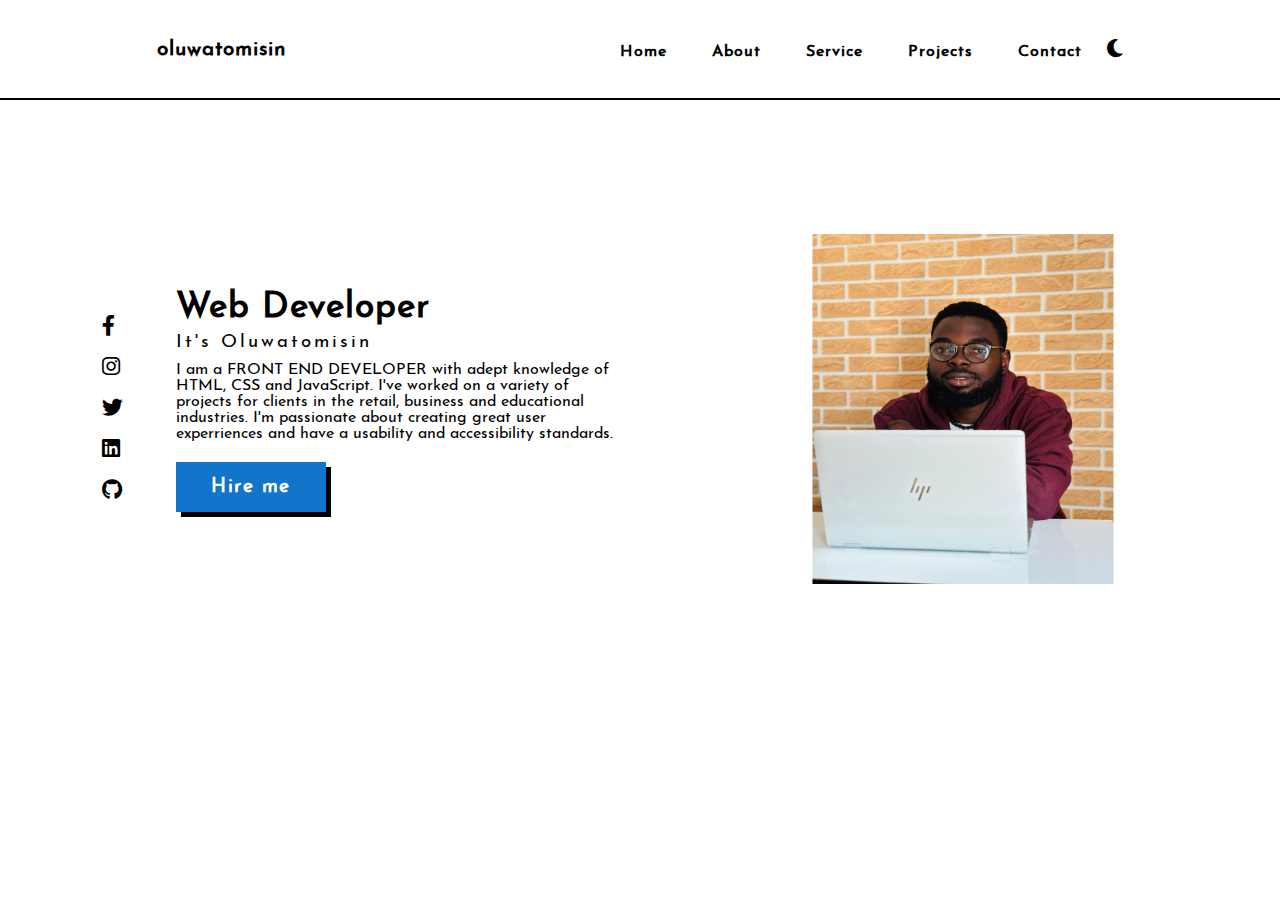
==== index.html @ f88c538b "first commit" ====
<!DOCTYPE html>
<html lang="en">
<head>
    <meta charset="UTF-8">
    <meta http-equiv="X-UA-Compatible" content="IE=edge">
    <meta name="viewport" content="width=device-width, initial-scale=1.0">
    <title>Oluwatomisin | Home</title>

    <link rel="shortcut icon" href="./Images/image-3.JPG" type="image/x-icon">

    <!-----Font Awesome Icons----->
    <link rel="stylesheet" href="./CSS/all.css">
    <link rel="stylesheet" href="./Assets/css/all.css">

    <!-----Custom CSS----->
    <link rel="stylesheet" href="./CSS/style.css">
</head>
<body>
    <div class="container">
        <nav>
            <div class="logo">
                <a href="#">oluwatomisin</a>
            </div>
            <ul>
                <li><a href="./index.html">Home</a></li>
                <li><a href="./about.html">About</a></li>
                <li><a href="#">Service</a></li>
                <li><a href="./project.html">Projects</a></li>
                <li><a href="./contact.html">Contact</a></li>
                <li>
                    <i class="fa-solid fa-moon"></i>
                    <i class="fa-solid fa-sun"></i>
                </li>
            </ul>
            <i class="fa fa-bars"></i>
        </nav>
        <div class="hero">
            <div class="social-icons">
                <div class="icon">
                    <i class="fa-brands fa-facebook-f"></i>
                </div>
                <div class="icon">
                    <i class="fa-brands fa-instagram"></i>
                </div>
                <div class="icon">
                    <i class="fa-brands fa-twitter"></i>
                </div>
                <div class="icon">
                    <i class="fa-brands fa-linkedin"></i>
                </div>
                <div class="icon">
                    <i class="fa-brands fa-github"></i>
                </div>
            </div>
            <div class="contant-wrapper">
                <h1>Web Developer</h1>
                <h3>It's Oluwatomisin</h3>
                <p>
                    I am a FRONT END DEVELOPER with adept knowledge of HTML, CSS and JavaScript.
                    I've worked on a variety of projects for clients in the retail, business and 
                    educational industries. I'm passionate about creating great user experriences and 
                    have a usability and accessibility standards.
                </p>
                <button><a href="./contact.html">Hire me</a></button>
            </div>
            <div class="image">
                <div></div>
                <img src="./Images/main-image.JPG" alt="BM">
            </div>
        </div>
    </div>



    <script src="./JS/main.js"></script>





</body>
</html>
---- CSS/style.css ----
@import url(../CSS/fonts.css);

*{
    margin: 0;
    padding: 0;
    box-sizing: border-box;
    list-style: none;
    text-decoration: none;
    font-family: var(--Josefin);
}
:root{
    /* Colors */
    --sp-color: rgb(17,117,203);
    --primary-color: #fff;
    --secondry-color: #000;

    /* Fonts */
    --Abel: 'Abel', cursive;
    --Anton: 'Anton', cursive;
    --Josefin: 'Josefin', cursive;
    --Lexend: 'Lexend', cursive;
    --Livvic: 'Livvic', cursive;

}

/* Dark Theme */
.dark-theme{
    --sp-color: rgb(226, 135, 6);
    --primary-color: #1e1e1e;
    --secondry-color: #fff;
}

i{
    font-size: 1.3rem;
    color: var(--secondry-color);
    cursor: pointer;
}

.container{
    height: 100%;
    width: 100%;
}

nav{
    min-height: 100px;
    width: 100%;
    display: flex;
    justify-content: space-around;
    align-items: center;
    position: fixed;
    z-index: 99;
    background-color: var(--primary-color);
    border-bottom: 2px solid var(--secondry-color);
}

nav .logo a{
    font-size: 1.3rem;
    font-weight: 600;
    letter-spacing: 1px;
    color: var(--secondry-color);
}

nav ul li{
    display: inline-block;
}

nav ul li a{
    margin: 0 20px;
    font-weight: 600;
    letter-spacing: 1px;
    color: var(--secondry-color);
    transition: .6s;
}

nav ul li:hover a{
    color: var(--sp-color);
}

li .fa-sun{
    display: none;
}
nav .fa-bars{
    display: none;
}

.hero{
    min-height: 689px;
    width: 100%;
    padding: 0 8%;
    padding-top: 8rem;
    display: flex;
    align-items: center;
    justify-content: space-around;
    background-color: var(--primary-color);
}

.social-icons{
    display: flex;
    flex-direction: column;
    width: 5%;
    gap: 20px;
}

.contant-wrapper{
    display: flex;
    flex-direction: column;
    align-items: flex-start;
    width: 55%;
    padding: 0 20px;
    z-index: 11;
}

.contant-wrapper h1{
    margin-bottom: 20px;
    font-size: 2.2rem;
    line-height: 0.5rem;
    font-weight: 700;
    letter-spacing: 1px;
    color: var(--secondry-color);
}

.contant-wrapper p{
    margin: 10px 0;
    margin-bottom: 10px;
    width: 80%;
    color: var(--secondry-color);
}

.contant-wrapper h3{
    letter-spacing: 3px;
    font-weight: 500;
    color: var(--secondry-color);
}

button{
    margin-top: 10px;
    padding: 8px 30px;
    width: 150px;
    height: 50px;
    background-color: var(--sp-color);
    outline: none;
    border: none;
    font-size: 1.2rem;
    font-weight: 600;
    color: var(--primary-color);
    letter-spacing: 1.5px;
    position: relative;
    transition: .6s;
    cursor: pointer;
}

button:after{
    position: absolute;
    content: "";
    height: 100%;
    width: 100%;
    bottom: -5px;
    right: -5px;
    background-color: var(--secondry-color);
    z-index: -1;
}

button:hover{
    background-color: var(--secondry-color);
}

button:hover::after{
    background-color: var(--sp-color);
}

button a{
    text-decoration: none;
    color: var(--primary-color);
}

.image{
    height: 500px;
    background-color: var(--sp-color);
    min-width: 40%;
    display: flex;
    justify-content: center;
    align-items: center;
    position: relative;
    overflow: hidden;
}

.image>div{
    height: 110%;
    width: 110%;
    background-color: var(--primary-color);
    animation: rorate 20s linear infinite;
}

@keyframes rorate{
    100%{
        transform: rotate(-360deg);
    }
}

.image img{
    position: absolute;
    top: 50%;
    left: 50%;
    transform: translate(-50%,-50%);
    height: 70%;
    width: 70%;
}

/*-------About Page------*/
.contant-wrap{
    width: 50%;
    color: var(--secondry-color);
}
.contant-wrap .about-header{
    margin-bottom: 70px;
}


/*-------Contact Page------*/
.form--input{
    display: block;
    width: 100%;
    padding: 0.75rem;
    box-sizing: border-box;
    border-radius: 20px;
    border: 1px solid var(--secondry-color);
    outline: none;
    background: var(--primary-color);
    margin-top: 10px;
    color: var(--secondry-color);
}

.form--input:focus,
textarea:focus{
    border: 5px solid var(--secondry-color);
}

textarea{
    width: 100%;
    margin-top: 10px;
    border: 1px solid var(--secondry-color);
    border-radius: 10px;
    background-color: var(--primary-color);
    outline: none;
}

textarea::placeholder{
    font-size: 1.1em;
}


/*------Projects Page-------*/
.project{
    background: var(--primary-color);
    padding-top: 8rem;
    padding-bottom: 1rem;
}

.project h2{
    font-size: 4rem;
    text-align: center;
    padding: 2rem 0;
    color: var(--secondry-color);
    font-family: var(--Josefin);
}

.project_container{
    display: grid;
    grid-template-columns: repeat(auto-fit, minmax(320px, 1fr));
    gap: 2rem;
}

.grid-item{
    display: grid;
    place-items: center;
}

.card{
    width: 320px;
    height: 320px;
    display: flex;
    flex-direction: column;
    border-radius: 0.5rem;
    overflow: hidden;
    transition: 0.2s ease-in-out;
}

.card img{
    width: 320px;
    height: 320px;
}

.card:hover{
    transform: scale(1.05);
    transition: 1s ease-in-out;
}

.card:hover img{
    transform: scale(1.05);
    transition: 0.3s ease-in-out;
    opacity: 0.8;
}

.card:hover .card_content{
    background: var(--sp-color);
    color: var(--secondry-color);
    transform: translateY(25px);
}

.card_content{
    padding: 2rem;
    position: relative;
    top: -6.5rem;
    margin-bottom: -6.5rem;
    transition: 0.5s ease-in-out;
    transform: translateY(100px);
}

.card_content h3{
    text-align: center;
}

.project-container{
    margin-left: 80px;
}

.card_content h3 a{
    text-decoration: none;
    color: var(--secondry-color);
}


/*-----Media Queries------*/
@media (max-width: 1024px){
    .project_container {
        display: flex;
        flex-direction: column;
        align-items: center;
    }

    .grid-item {
        width: 100%;
    }

    .card {
        width: 500px;
        height: 400px;
    }

    .card img {
        width: 500px;
        height: 400px;
    }

    .project-container {
        margin-left: 10px;
    }
}
@media(max-width:950px){
    .image {
            height: 550px;
            width: 70%;
    }

    .hero {
        display: flex;
        flex-direction: column-reverse;
    }

    .contant-wrap {
        width: 100%;
        margin-top: 20px;
        padding-bottom: 10px;
    }
}
@media(max-width:920px){
    .image{
        height: 520px;
        width: 70%;
    }
    .hero{
        display: flex;
        flex-direction: column-reverse;
    }
    .contant-wrap{
        width: 100%;
        margin-top: 20px;
        padding-bottom: 10px;
    }
    .hero .social-icons{
        display: flex;
        flex-direction: row;
    }
}
/*-----Screen Size 900px-----*/
@media(max-width:900px){
    nav .fa-bars{
        display: block;
    }
    nav ul{
        position: absolute;
        top: 100%;
        width: 100%;
        background-color: var(--primary-color);
        border-bottom: 1px solid var(--secondry-color);
        height: 350px;
        opacity: 0;
    }
    nav ul li{
        display: block;
        margin: 10px 0;
        padding: 10px 0;
        margin-left: 20px;
        border-bottom: 2px solid var(--secondry-color);
        width: 95%;
    }
    nav ul li:last-child{
        border: none;
    }
    nav li .fa-sun,nav li .fa-moon{
        margin-left: 20px;
    }
    nav .showmenu{
        opacity: 1;
    }
    .hero{
        flex-direction: column-reverse;
    }
    .image{
        width: 60%;
        margin-bottom: 30px;
        margin: 10px 0;
    }
    .contant-wrapper{
        margin-top: 40px;
        width: 70%;
    }
    .social-icons{
        flex-direction: row;
        margin: 50px 0;
        width: 60%;
    }
}

@media (max-width:800px){
    .image{
        height: 650px;
        width: 60%;
    }
}


@media(min-width:769px) and (max-width: 799px){
    .image{
        height: 500px;
        width: 65%;
    }
}


/*-----Screen Size 768px-----*/
@media (max-width:768px){
    .image{
        height: 500px;
        width: 75%;
    }
    .contant-wrapper{
        width: 90%;
    }
    .contant-wrapper p{
        width: 90%;
    }
    .contant-wrap {
        width: 100%;
        margin-top: 20px;
        padding-bottom: 10px;
    }

    .contant-wrap h1 {
        font-size: 1.7em;
    }
    .project h2{
        font-size: 2rem;
    }
    .card{
        width: 500px;
        height: 400px;
    }
    .card img{
        width: 500px;
        height: 400px;
    }
    .project-container{
        margin-left: 10px;
    }
}

@media (max-width:650px){
    .image{
        height: 450px;
        width: 70%;
    }
    .contant-wrap {
        width: 100%;
        margin-top: 20px;
        padding-bottom: 10px;
    }

    .contant-wrap h1 {
        font-size: 1.7em;
    }
}

@media (max-width:580px){
    .image{
        height: 420px;
        width: 70%;
    }
    .contant-wrap {
        width: 100%;
        margin-top: 20px;
        padding-bottom: 10px;
    }

    .contant-wrap h1 {
        font-size: 1.7em;
    }
}

@media (max-width: 530px){
    .image{
        height: 420px;
        width: 80%;
    }
    .contant-wrap {
        width: 100%;
        margin-top: 20px;
        padding-bottom: 10px;
    }

    .contant-wrap h1 {
        font-size: 1.7em;
    }

    .grid-item{
        width: 100%;
    }

    .card {
        width: 400px;
        height: 300px;
    }

    .card img {
        width: 400px;
        height: 300px;
    }

    .project-container {
        margin-left: 10px;
    }
}

@media (max-width:500px){
    .image{
        height: 420px;
        width: 85%;
    }
    .contant-wrap {
        width: 100%;
        margin-top: 20px;
        padding-bottom: 10px;
    }

    .contant-wrap h1 {
        font-size: 1.7em;
    }
}

@media(max-width:450px){
    .image{
        height: 420px;
        width: 90%;
    }
    .contant-wrap {
        width: 100%;
        margin-top: 20px;
        padding-bottom: 10px;
    }

    .contant-wrap h1 {
        font-size: 1.7em;
    }
}

@media(max-width:425px){
    .image{
        height: 425px;
        width: 100%;
    }
    .contant-wrap {
        width: 100%;
        margin-top: 20px;
        padding-bottom: 10px;
    }

    .contant-wrap h1 {
        font-size: 1.7em;
    }
    .card {
        width: 300px;
        height: 200px;
    }

    .card img {
        width: 300px;
        height: 200px;
    }

    .project-container {
        margin-left: 10px;
    }

    .project h2{
        font-size: 1.5rem;
    }
}

@media (max-width:420px){
    .image{
        height: 420px;
        width: 100%;
    }
    .contant-wrap{
        width: 100%;
        margin-top: 20px;
        padding-bottom: 10px;
    }
    .contant-wrap h1{
        font-size: 1.7em;
    }

}


/*-----Screen Size 400px-----*/
@media(max-width:400px){
    .image{
        height: 350px;
        width: 100%;
    }
    .contant-wrapper{
        width: 100%;
    }
    .contant-wrap{
        width: 100%;
        margin-top: 20px;
        padding-bottom: 10px;
    }
    .contant-wrap h1{
        font-size: 1.5em;
    }
}

@media (max-width: 375px){
    .image{
        height: 300px;
        width: 90%;
    }
    .contant-wrap{
        width: 100%;
        margin-top: 20px;
        padding-bottom: 10px;
    }
    .contant-wrap h1{
        font-size: 1.5em;
    }
    .project-container{
        margin-left: 0px;
    }
}

@media(max-width: 320px){
    .contant-wrapper h1{
        font-size: 1.8em;
    }
    .image{
        height: 320px;
        width: 100%;
    }
    .contant-wrap{
        width: 100%;
        margin-top: 20px;
        padding-bottom: 10px;
    }
    .contant-wrap h1{
        font-size: 1.5em;
    }
    .card{
        width: 100%;
        padding: 10px;
        
    }

    .card {
        width: 250px;
        height: 200px;
    }

    .card img {
        width: 250px;
        height: 200px;
    }

}

li .show{
    display: block;
}
li .hide{
    display: none;
}
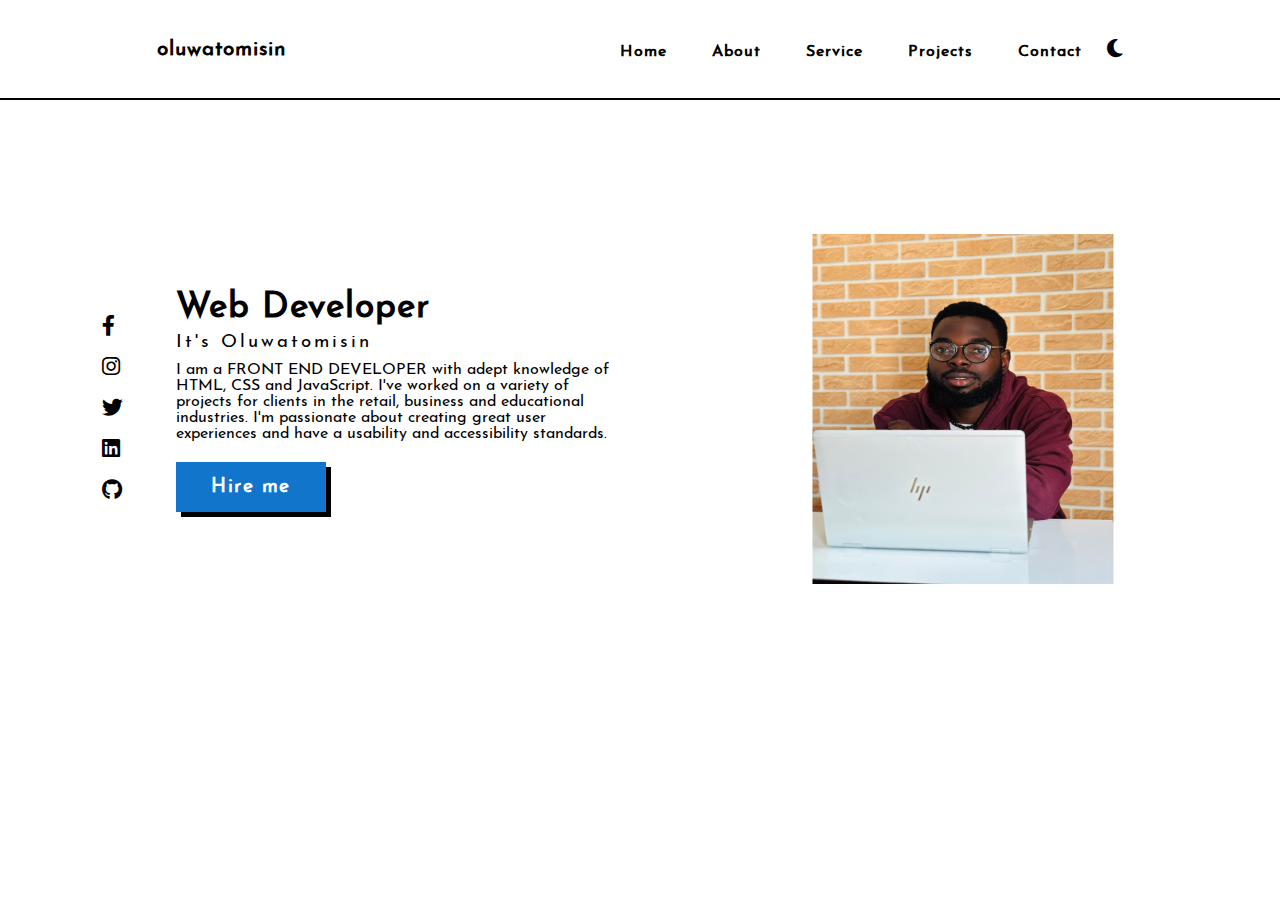
==== commit 5121ddc4: "Update index.html" ====
--- a/index.html
+++ b/index.html
@@ -43,13 +43,13 @@
                     <i class="fa-brands fa-instagram"></i>
                 </div>
                 <div class="icon">
-                    <i class="fa-brands fa-twitter"></i>
+                    <a href="https://twitter.com/Oluwatomi_ayomi"><i class="fa-brands fa-twitter"></i></a>
                 </div>
                 <div class="icon">
-                    <i class="fa-brands fa-linkedin"></i>
+                    <a href="https://www.linkedin.com/in/oluwatosin-daniel-adegoke-105804267/"><i class="fa-brands fa-linkedin"></i></a>
                 </div>
                 <div class="icon">
-                    <i class="fa-brands fa-github"></i>
+                    <a href="https://github.com/Oluwatomisin2701"><i class="fa-brands fa-github"></i></a>
                 </div>
             </div>
             <div class="contant-wrapper">
@@ -58,7 +58,7 @@
                 <p>
                     I am a FRONT END DEVELOPER with adept knowledge of HTML, CSS and JavaScript.
                     I've worked on a variety of projects for clients in the retail, business and 
-                    educational industries. I'm passionate about creating great user experriences and 
+                    educational industries. I'm passionate about creating great user experiences and 
                     have a usability and accessibility standards.
                 </p>
                 <button><a href="./contact.html">Hire me</a></button>
@@ -79,4 +79,4 @@
 
 
 </body>
-</html>+</html>
